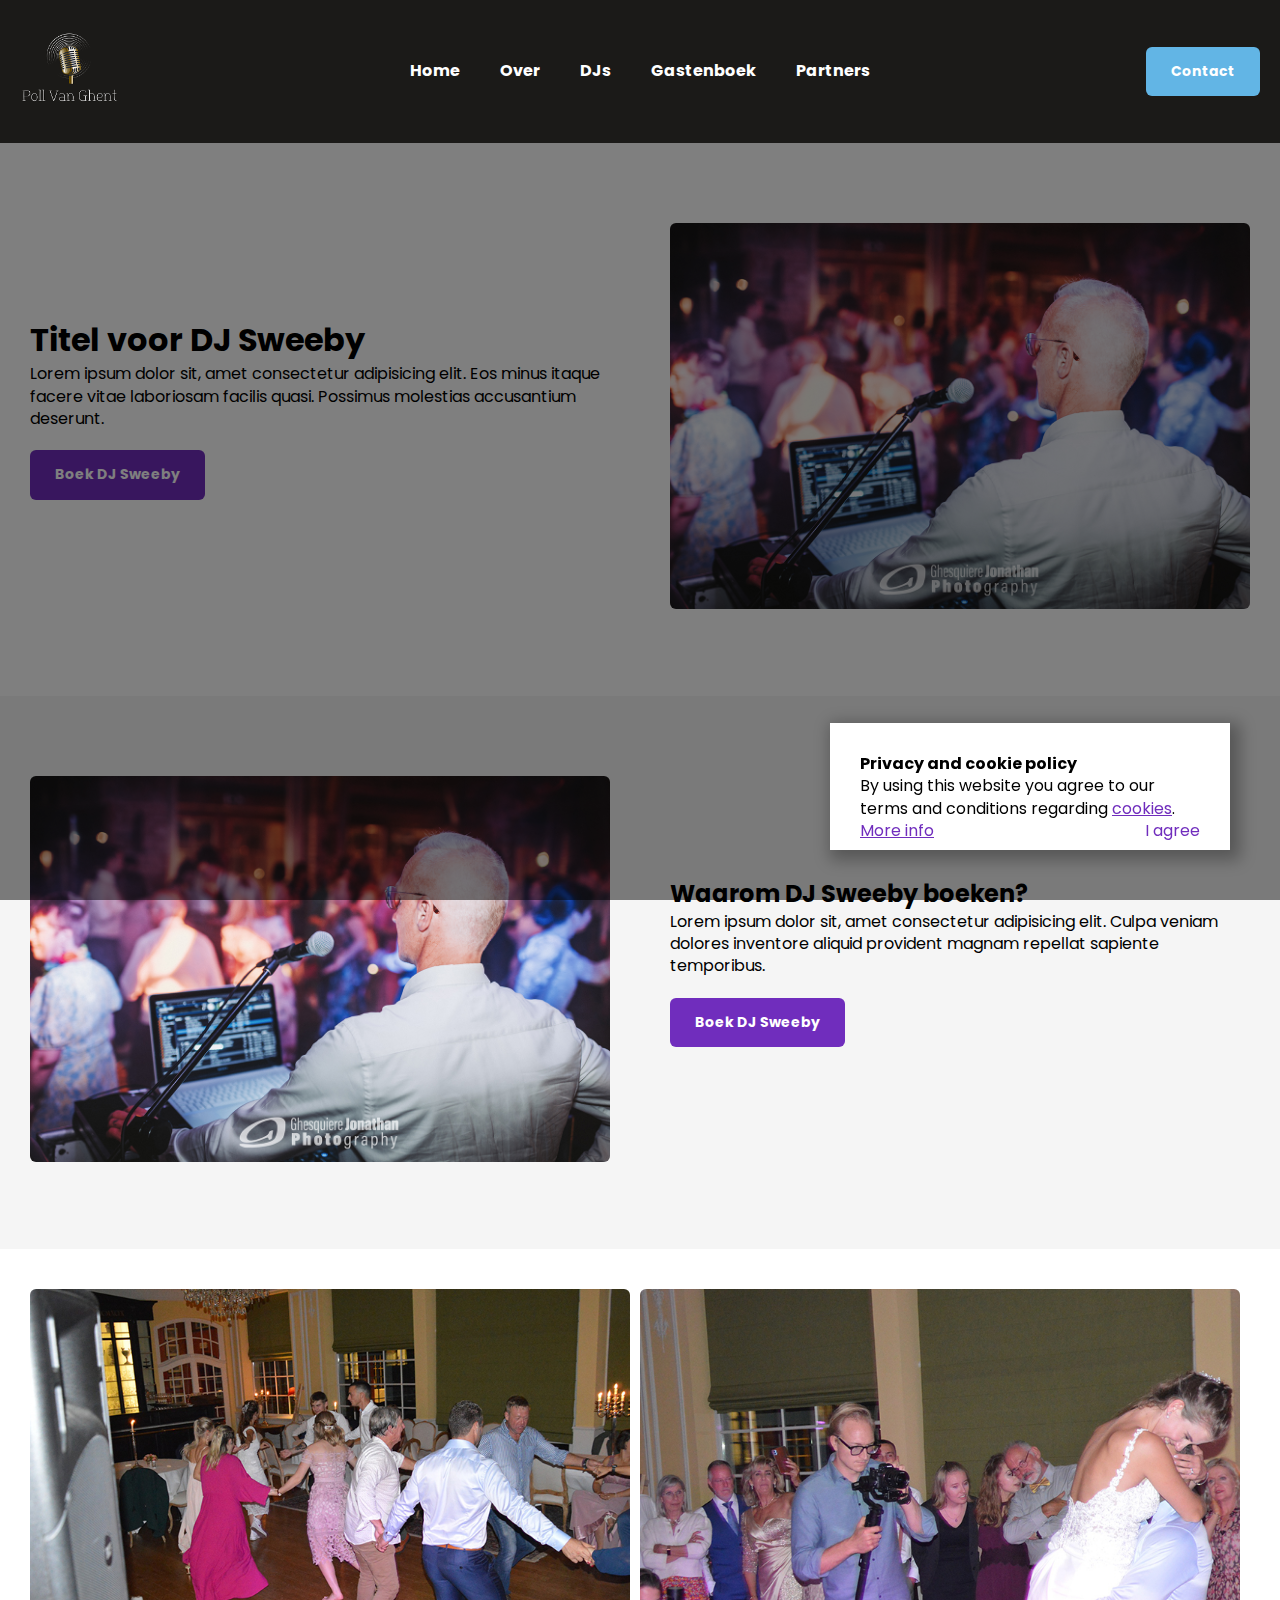
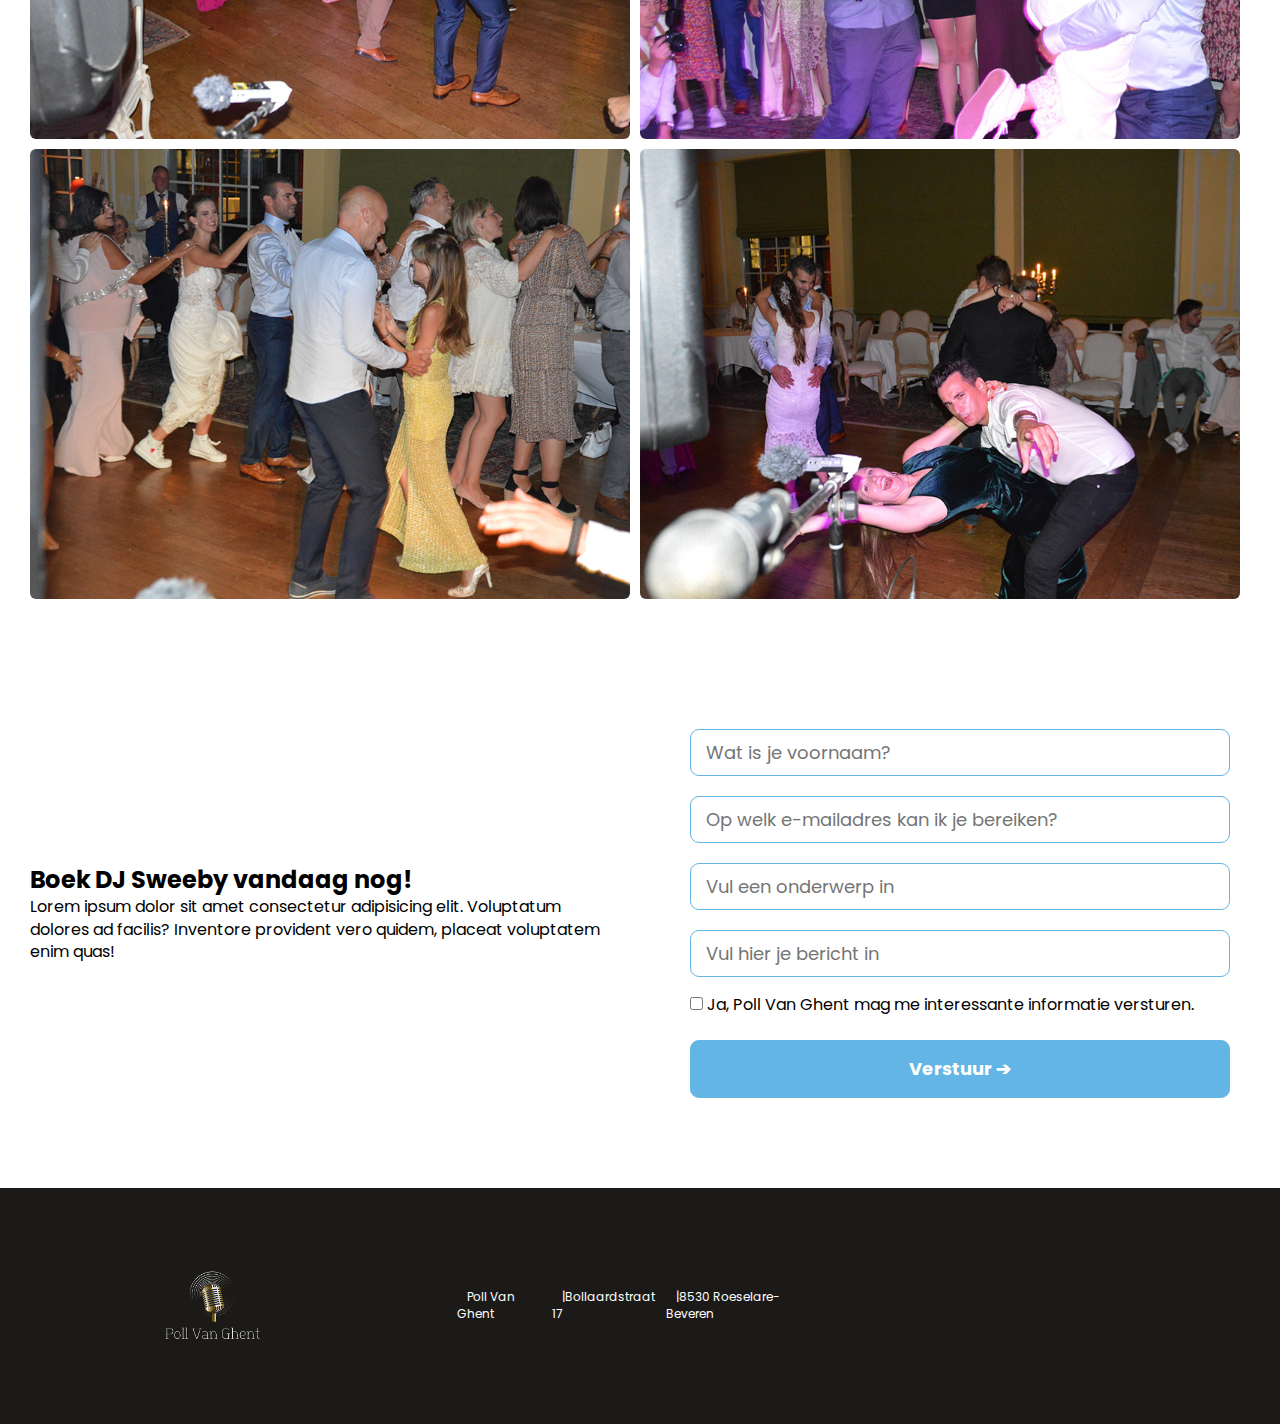
==== dj/index.html @ 836e91c6 "example dj page" ====
<!DOCTYPE html>
<html lang="en">
<head>
    <meta charset="UTF-8">
    <meta http-equiv="X-UA-Compatible" content="IE=edge">
    <meta name="viewport" content="width=device-width, initial-scale=1.0">

    <title>
        Onze DJs | Poll Van Ghent
    </title>

    <meta name="description" content="De perfecte DJ voor jouw evenement. Omdat wij vinden dat u recht hebt op het allerbeste op een van uw mooiste gelegenheden uit uw leven.">

    <link rel="stylesheet" href="../css/style.css">
    <link rel="stylesheet" href="../css/dj.css">
    <link rel="stylesheet" href="../css/cookie-banner.css">
    
    <link rel="stylesheet" href="../css/contact.css">

    <link rel="stylesheet" href="./css/style.css">


    <link rel="stylesheet" href="https://cdnjs.cloudflare.com/ajax/libs/font-awesome/6.1.1/css/all.min.css" integrity="sha512-KfkfwYDsLkIlwQp6LFnl8zNdLGxu9YAA1QvwINks4PhcElQSvqcyVLLD9aMhXd13uQjoXtEKNosOWaZqXgel0g==" crossorigin="anonymous" referrerpolicy="no-referrer" />

    <link rel="apple-touch-icon" sizes="180x180" href="./favicon/apple-touch-icon.png">
    <link rel="icon" type="image/png" sizes="32x32" href="./favicon/favicon-32x32.png">
    <link rel="icon" type="image/png" sizes="16x16" href="./favicon/favicon-16x16.png">
    <link rel="manifest" href="./favicon/site.webmanifest">
    <link rel="mask-icon" href="./favicon/safari-pinned-tab.svg" color="#5bbad5">
    <meta name="msapplication-TileColor" content="#da532c">
    <meta name="theme-color" content="#ffffff">
</head>
<body>

<header>
    <div class="topnav" id="myTopnav">
        <div class="topnav-content">
            <div class="header-col">
                <a href="index.html">
                    <img class="header-logo" src="../img/logo.jpg" alt="Logo">
                </a>
            </div>
            <div class="header-col">
                <a href="index.html">Home</a>
                <a href="over.html">Over</a>
                <a href="dj.html">DJs</a>
                <a href="gastenboek.html">Gastenboek</a>
                <a href="partners.html">Partners</a>
            </div>
            <div class="header-col">
                <a class="primary-btn" href="contact.html">Contact</a>
            </div>
        </div>
        <div class="topnav-content-sm">
            <div class="header-col">
                <a href="index.html">
                    <img class="header-logo" src="../img/logo.jpg" alt="Logo">
                </a>
            </div>
            <div class="header-col">
                <a href="javascript:void(0);" class="icon" id="menu-toggle">
                    <i class="fa fa-bars"></i>
                </a>
            </div>
        </div>
        <div class="small-menu-wrapper">
            <div class="small-menu-content">
                <a href="index.html">Home</a>
                <a href="over.html">Over</a>
                <a href="dj.html">DJs</a>
                <a href="gastenboek.html">Gastenboek</a>
                <a href="contact.html">Contact</a>
                <a href="partners.html">Partners</a>
            </div>
        </div>
    </div>
</header>

<div class="section">
    <div class="row">
        <div class="col">
            <h1>
                Titel voor DJ Sweeby
            </h1>
            <p>
                Lorem ipsum dolor sit, amet consectetur adipisicing elit. Eos minus itaque facere vitae laboriosam facilis quasi. Possimus molestias accusantium deserunt.
            </p>
            <a href="" class="primary-btn">
                Boek DJ Sweeby
            </a>
        </div>
        <div class="col">
            <img src="./img/sweeby.jpg" alt="">
        </div>
    </div>
</div>

<div class="section grey">
    <div class="row">
        <div class="col">
            <img src="./img/sweeby.jpg" alt="">
        </div>
        <div class="col">
            <h2>
                Waarom DJ Sweeby boeken?
            </h2>
            <p>
                Lorem ipsum dolor sit, amet consectetur adipisicing elit. Culpa veniam dolores inventore aliquid provident magnam repellat sapiente temporibus.
            </p>
            <a href="" class="primary-btn">
                Boek DJ Sweeby
            </a>
        </div>
    </div>
</div>

<div class="section" id="gallery">
    <div class="row gallery-wrapper">
        <img src="./img/image1.jpg" alt="">
        <img src="./img/image2.jpg" alt="">
        <img src="./img/image3.jpg" alt="">
        <img src="./img/image4.jpg" alt="">
    </div>
</div>

<div class="section" id="form">
    <div class="row">
        <div class="col">
            <h2>
                Boek DJ Sweeby vandaag nog!
            </h2>
            <p>
                Lorem ipsum dolor sit amet consectetur adipisicing elit. Voluptatum dolores ad facilis? Inventore provident vero quidem, placeat voluptatem enim quas!
            </p>
        </div>
        <div class="col">
            <div class="contact-form-wrapper">
                <form action="https://blitz-media.us21.list-manage.com/subscribe/post?u=3d0fdad4305aba0c82acfab4e&amp;id=31f2072ca9&amp;f_id=00b2c2e1f0" method="post" id="mc-embedded-subscribe-form" name="mc-embedded-subscribe-form" class="validate contact-form" target="_blank" novalidate>
                    <input type="text" value="" name="FNAME" class="" id="mce-FNAME" placeholder="Wat is je voornaam?"><br>
                    <input type="email" value="" name="EMAIL" class="required email" id="mce-EMAIL" placeholder="Op welk e-mailadres kan ik je bereiken?"><br>
                    <input type="text" value="" name="SUBJECT" class="" id="mce-SUBJECT" placeholder="Vul een onderwerp in"><br>
                    <input type="text" value="" name="MESSAGE" class="" id="mce-MESSAGE" placeholder="Vul hier je bericht in"><br>
                    <input type="checkbox" id="gdpr" required>
                    <label for="gdpr"> Ja, Poll Van Ghent mag me interessante informatie versturen.</label><br>
                    <input type="submit" value="Verstuur ➔" name="subscribe" id="mc-embedded-subscribe" class="primary-btn">
                </form>
            </div>
        </div>
    </div>
</div>




<footer>
    <div class="section" id="footer">
        <div class="row">
            <div class="col">
                <img src="../img/logo.jpg" alt="Logo">
            </div>
            <div class="col">
                <ul>
                    <li>Poll Van Ghent</li>
                    <li>Bollaardstraat 17</li>
                    <li>8530 Roeselare-Beveren</li>
                </ul>
            </div>
            <div class="col socials">
                <a href="https://www.facebook.com/DjPollVanGhent" target="_blank"><i class="fa fa-facebook"></i></a>
                <a href="https://www.linkedin.com/in/poll-vanghent-5b426770/" target="_blank"><i class="fa fa-linkedin"></i></a>
                <a href="https://www.instagram.com/poll_van_ghent/" target="_blank"><i class="fa fa-instagram"></i></a>
            </div>
        </div>
    </div>
</footer>

<!-- COOKIE BANNER -->
<div class="cookie-banner-wrapper">
    <div class="cookie-banner-content">
        <h4>
            Privacy and cookie policy
        </h4>
        <p>
            By using this website you agree to our terms and conditions regarding <a href="cookies.html">cookies</a>.
        </p>
        <a id="more-info" href="cookies.html">
            More info
        </a>
        <a id="accept-cookies">
            I agree
        </a>
    </div>
</div>

<!-- COOKIE OVERLAY -->
<div id="overlay"></div>

    <script src="https://code.jquery.com/jquery-3.6.1.min.js" integrity="sha256-o88AwQnZB+VDvE9tvIXrMQaPlFFSUTR+nldQm1LuPXQ=" crossorigin="anonymous"></script>
    <script src="../js/script.js"></script>
    <script src="../js/dj.js"></script>
</body>
</html>
---- css/style.css ----
@import url('https://fonts.googleapis.com/css2?family=Poppins:wght@400;600;800&display=swap');

:root {
    --primary: #702dbd;
    --secondary: #62b5e5;
    --header-bg: #1b1a18;
    --purple: #702dbd;
    --blue: #62b5e5;
    --dark-grey: #98999b;
    --light-grey: #f5f5f5;
    --white: #fff;
    --black: #000;
    --box-shadow: 20px 0 60px rgb(14 27 56 / 15%);
    --box-shadow-dark: 0px 6px 15px 5px rgb(14 27 56 / 30%);
    --transition: all .25s ease-in-out;
}

* {
    font-family: Poppins;
    margin: 0;
    padding: 0;
    box-sizing: border-box;
    line-height: 1.4;
}

h1,
h2,
h3 {
    font-weight: 700;
}

ul {
    margin: 20px 0 20px 20px;
}

img {
    width: 100%;
    height: auto;
    margin: 20px auto;
    border-radius: 6px;
}

.section {
    display: flex;
    padding: 40px 0;
}

.section.grey {
    background-color: var(--light-grey);
}

.section .row {
    max-width: 1400px;
    margin: 0 auto;
    display: flex;
    flex-direction: row;
    flex-basis: 100%;
    align-items: center;
    padding: 20px 0;
}

.section .row .col {
    flex: 1 0 400px;
    padding: 0 30px;
}

.section .row.row-reverse {
    flex-direction: row-reverse;
}

.section .row.flex-col {
    flex-direction: column;
    padding: 0 30px;
}

.primary-btn {
    display: flex;
    max-width: fit-content;
    margin: 20px 0;
    padding: 15px 25px;
    border: none;
    border-radius: 6px;
    background-color: var(--purple);
    color: var(--white);
    font-size: 14px;
    font-weight: 700;
    text-transform: capitalize;
    text-align: center;
    text-decoration: none;
    vertical-align: middle;
    white-space: normal;
    cursor: pointer;
    transition: var(--transition);
    -webkit-appearance: none;
    -moz-appearance: none;
    appearance: none;
}

.primary-btn:hover {
    border: none;
    transform: scale(1.05);
    transition: var(--transition);
}


/* HEADER */
.topnav {
    width: 100%;
    position: sticky;
    background-color: var(--header-bg);
    z-index: 9;
}

.topnav .header-col a:hover {
    cursor: pointer;
}

.topnav-content {
    display: flex;
    justify-content: center;
    align-items: center;
    padding: 10px 0;
    max-width: 1600px;
    margin: 0 auto;
}

.topnav-content-sm,
.small-menu-wrapper {
    display: none;
}

.topnav-content a {
    margin: 0 20px;
    font-weight: 700;
    color: var(--white);
    text-decoration: none;
    transition: var(--transition);
}

.topnav-content a:hover {
    text-decoration: none;
    color: var(--dark-grey);
    text-decoration: none;
    transition: var(--transition);
}

.topnav-content .primary-btn {
    color: var(--white);
    background-color: var(--secondary);
}

.topnav-content .primary-btn:hover {
    text-decoration: none;
    color: var(--white);
    background-color: var(--secondary);
}

.topnav .header-col {
    text-align: center;
    display: flex;
    align-items: center;
}

.topnav .header-col:nth-child(1) {
    width: 25%;
    justify-content: flex-start;
    margin-left: 0;
}

.topnav .header-col:nth-child(2) {
    width: 50%;
    justify-content: center;
}

.topnav .header-col:nth-child(3) {
    width: 25%;
    justify-content: flex-end;
}

.topnav-content a.icon {
    display: none;
}

.topnav .header-logo,
#footer img {
    width: 100%;
    max-width: 100px;
    height: auto;
}

.small-menu-content {
    display: flex;
    flex-direction: column;
    padding: 0 30px;
}

.small-menu-content a {
    color: var(--white);
    text-decoration: none;
    font-weight: 700;
    transition: var(--transition);
}



/* GALLERY */
#gallery .gallery-wrapper {
    gap: 10px;
    flex-flow: row wrap;
    padding: 0 30px;
}

#gallery .gallery-wrapper img {
    width: calc((100% - 20px) / 3);
    margin: 0;
}


/* FOOTER */
#footer {
    width: 100%;
    background-color: var(--header-bg);
    z-index: 5;
    position: relative;
    overflow: hidden;
    margin: 0;
}

#footer .col {
    display: flex;
    align-items: center;
    margin: 0;
    height: 100%;
}

#footer .col:nth-child(1) {
    width: 10%;
    margin-left: 0;
}

#footer .col:nth-child(2) {
    width: 70%;
}

#footer .col:nth-child(3) {
    width: 20%;
}

#footer ul,
#footer a {
    font-size: 12px;
    font-weight: 400;
    color: var(--white);
}

#footer a {
    text-decoration: underline;
}

#footer ul {
    display: flex;
    flex-direction: row;
    margin-bottom: 0;
    list-style: none;
    margin: 0;
}

#footer ul li:before {
    content: '|';
    color: var(--white);
    margin-left: 10px;
    font-weight: 400;
}

#footer ul li:nth-child(1)::before {
    content: '';
}

#footer .row {
    align-items: center;
}

#footer .col.socials {
    flex-direction: row;
}

#footer .col.socials a {
    margin: 0 10px;
    font-size: 18px;
    transition: var(--transition);
}

#footer .col.socials a :hover {
    transition: var(--transition);
    transform: scale(1.10);
}

#footer .col.socials i {
    font-family: FontAwesome;
}

#error {
    height: 80vh;
}

#error .row {
    justify-content: center;
}

@media (max-width: 768px) {
    .section .row,
    .section .row.row-reverse {
        flex-direction: column;
    }

    .section .row h1 {
        font-size: 32px;
    }

    .section .row .col {
        flex: 1;
    }

    .topnav .header-col:nth-child(1) {
        width: 30%;
        justify-content: flex-start;
        margin-left: 20px;
    }
    
    .topnav .header-col:nth-child(2) {
        width: 70%;
        text-align: right;
        justify-content: flex-end;
        margin-right: 20px;
    }

    .topnav-content-sm .header-col .icon {
        font-size: 32px;
        color: var(--white);
    }

    .topnav-content {
        display: none;
    }

    .topnav-content-sm .header-logo {
        width: 200px;
        margin: 0 auto!important;
        padding: 20px 0;
    }

    .topnav-content-sm {
        display: flex;
    }

    #footer .row .col {
        margin: 0;
        width: 100%!important;
    }

    #footer .row ul {
        flex-direction: column;
        margin: 20px 0!important;
        padding-inline-start: 0!important;
        align-self: start;
    }

    #footer .row ul li::before {
        content: ''!important;
        margin-left: 0;
    }
}
---- css/dj.css ----
/* SERVICES */
#dj {
    margin-top: 0;
    gap: 30px;
    display: flex;
    flex-flow: row wrap;
    width: 100%;
}

#dj .wrapper {
    width: 100%;
    display: flex;
    flex-flow: row wrap;
    justify-content: center;
    gap: 20px;
}

#dj .item-wrapper {
    flex: 1 0 300px;

    display: flex;
    flex-direction: column;
    align-items: center;
    position: relative;
    box-shadow: var(--box-shadow-dark);
    transition: var(--transition);
    width: calc((100% - 30px) / 5);
    border-radius: 12px;
}

#dj .item-wrapper img {
    width: 100%;
    margin: 0;
}

#dj .item-wrapper .item-content {
    text-align: center;
    position: absolute;
    bottom: 10px;
    left: 0;
    width: 100%;
}

#dj .item-wrapper .item-content h3 {
    color: var(--white);
    font-size: 18px;
}

#dj .item-wrapper .item-content p {
    color: var(--white);
    display: none;
    margin: 0 auto;
    padding: 10px;
}

#dj .item-wrapper .item-content a {
    display: none;
    margin: 0 auto;
    margin-top: 20px;
}

#dj .item-wrapper .item-content .primary-btn {
    padding: 10px 15px;
}

#dj .item-wrapper:hover a,
#dj .item-wrapper:hover p {
    display: block;
    transition: var(--transition);
}

#dj .item-wrapper:hover .item-content {
    bottom: 20px;
    animation: showContent 2s ease 0s 1 normal forwards;
}

#dj .item-wrapper .overlay {
    display: flex;
    width: 100%;
    height: 100%;
    top: 0;
    left: 0;
    right: 0;
    bottom: 0;
    background-color: rgba(0,0,0,0.7);
    z-index: 2;
    transition: var(--transition);
    border-radius: 12px;
}

#dj .item-wrapper:hover img {
    opacity: 0.3;
}


@keyframes showContent {
	0% {
		animation-timing-function: ease-in;
		opacity: 1;
		transform: translateY(45px);
	}

	24% {
		opacity: 1;
	}

	40% {
		animation-timing-function: ease-in;
		transform: translateY(24px);
	}

	65% {
		animation-timing-function: ease-in;
		transform: translateY(12px);
	}

	82% {
		animation-timing-function: ease-in;
		transform: translateY(6px);
	}

	93% {
		animation-timing-function: ease-in;
		transform: translateY(4px);
	}

	25%,
	55%,
	75%,
	87% {
		animation-timing-function: ease-out;
		transform: translateY(0px);
	}

	100% {
		animation-timing-function: ease-out;
		opacity: 1;
		transform: translateY(0px);
	}
}

@media (max-width: 650px) {
    #dj .wrapper {
        padding: 0 20px;
    }
    
    #dj .item-wrapper {
        flex: 1 0 40%;
    }
}
---- css/cookie-banner.css ----
.cookie-banner-wrapper {
    position: absolute;
    display: flex;
    flex-direction: column;
    align-items: center;
    justify-content: center;
    padding: 30px;
    right: 50px;
    bottom: 50px;
    height: auto;
    width: 400px;
    background-color: var(--white);
    box-shadow: 5px 5px 15px 5px rgba(0,0,0,0.29);
    z-index: 99;
}

.cookie-banner-content {
    position: relative;
}

.cookie-banner-wrapper a {
    color: var(--primary);
}

.cookie-banner-wrapper a:hover {
    cursor: pointer;
    text-decoration: underline;
}

.cookie-banner-wrapper #more-info {
    left: 0;
    position: absolute;
}

.cookie-banner-wrapper #accept-cookies {
    right: 0;
    position: absolute;
}

#overlay {
    position: fixed;
    display: block;
    width: 100%;
    height: 100%;
    top: 0;
    left: 0;
    right: 0;
    bottom: 0;
    background-color: rgba(0,0,0,0.5);
    z-index: 2;
}

.hide-cookie-banner {
    display: none!important;
}

@media all and (max-width: 540px) {
    .cookie-banner-wrapper {
        width: 100%;
        left: 0;
        right: 0;
        bottom: 100px;
    }
}
---- css/contact.css ----
#contact {
    height: 75vh;
}

.contact-form-wrapper {
    display: flex;
    flex-direction: column;
    border-radius: 12px;
    padding: 20px;
    margin: 0 auto;
}

.contact-form-wrapper input {
    width: 100%;
    margin: 10px 0;
    padding: 10px 15px;
    border-radius: 9px;
    border: 1px solid var(--secondary);
    font-size: 18px;
}

.contact-form-wrapper input:focus-visible {
    border: 3px solid var(--secondary);
    outline: none;
}

.contact-form-wrapper #gdpr {
    width: fit-content;
}

.contact-form-wrapper .primary-btn {
    justify-content: center;
    margin-top: 20px;
    padding: 15px 0;
    width: 100%;
    max-width: none;
    background-color: var(--secondary);
}

@media (max-width: 650px) {
    .contact-form-wrapper {
        padding: 0;
    }
}

@media (max-width: 768px) {
    #contact {
        height: fit-content;
    }
}
---- dj/css/style.css ----
#gallery .gallery-wrapper img {
    width: calc((100% - 20px) / 2);
}
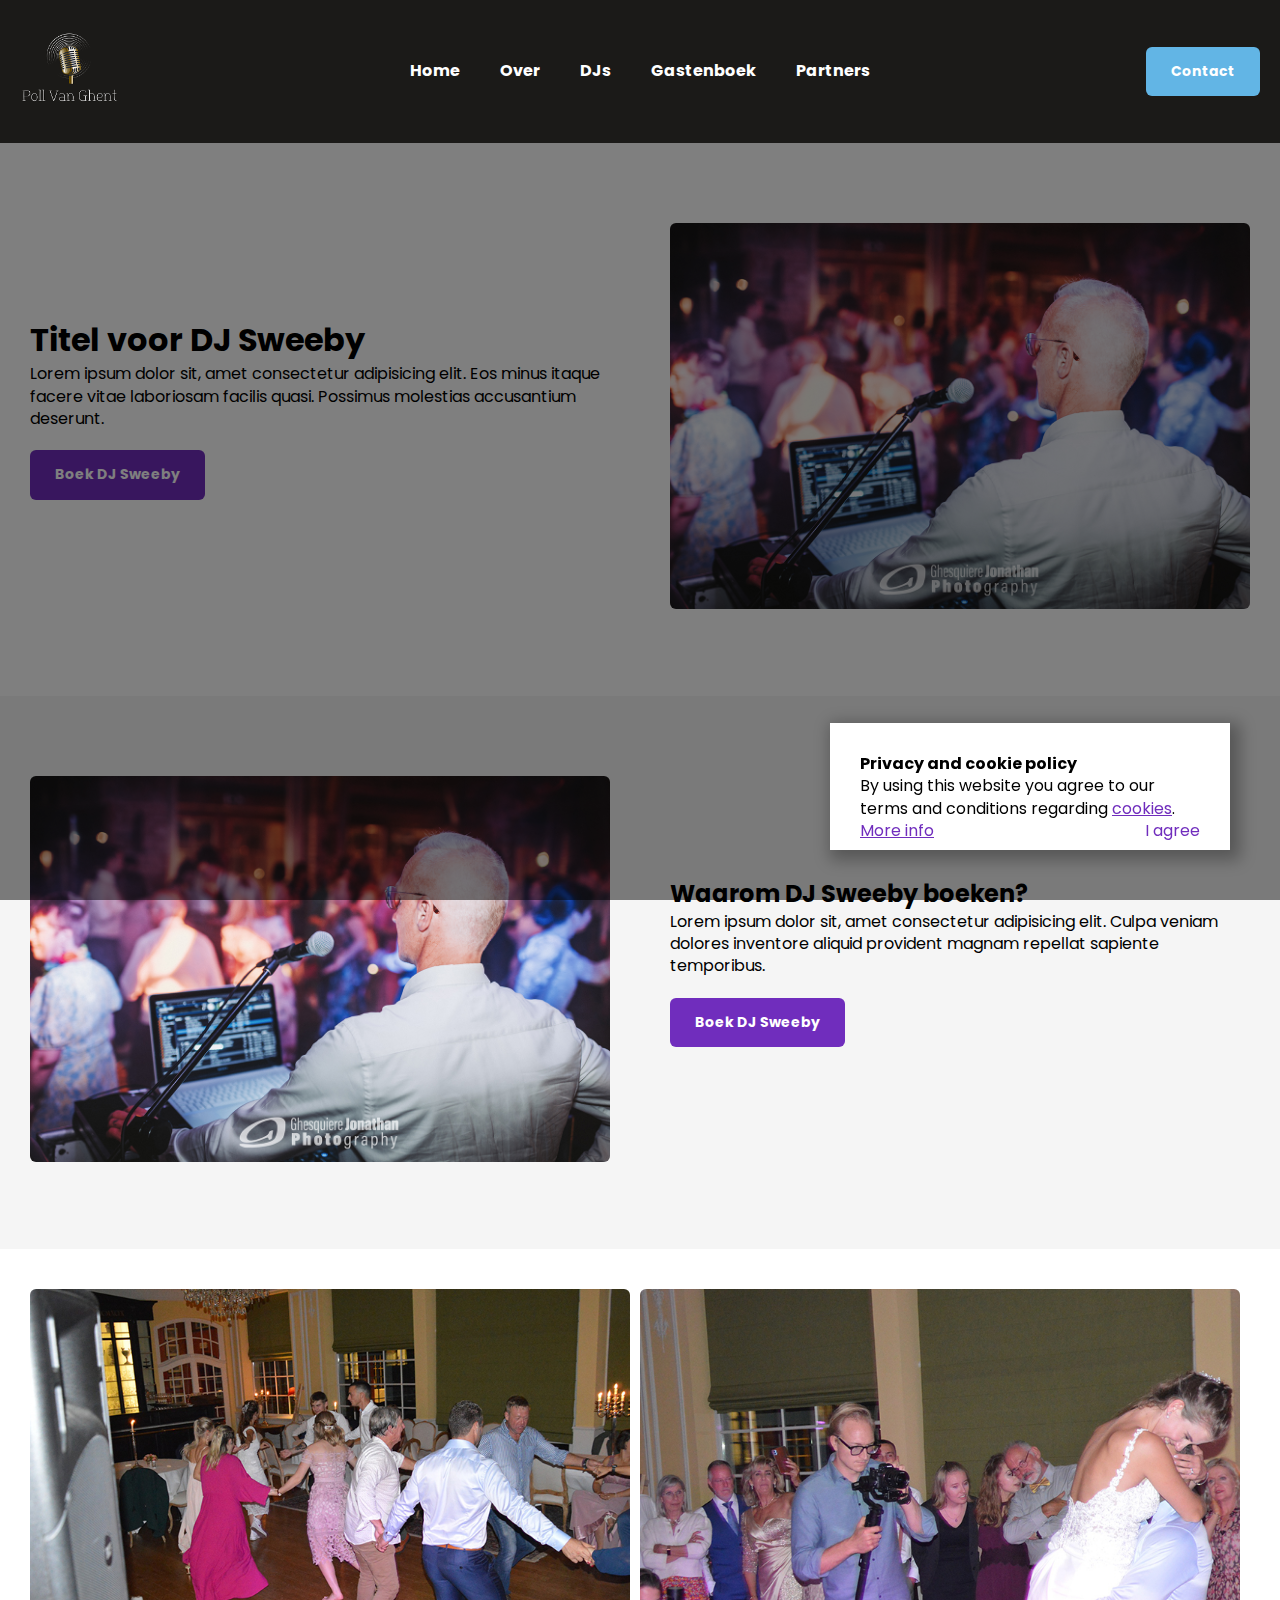
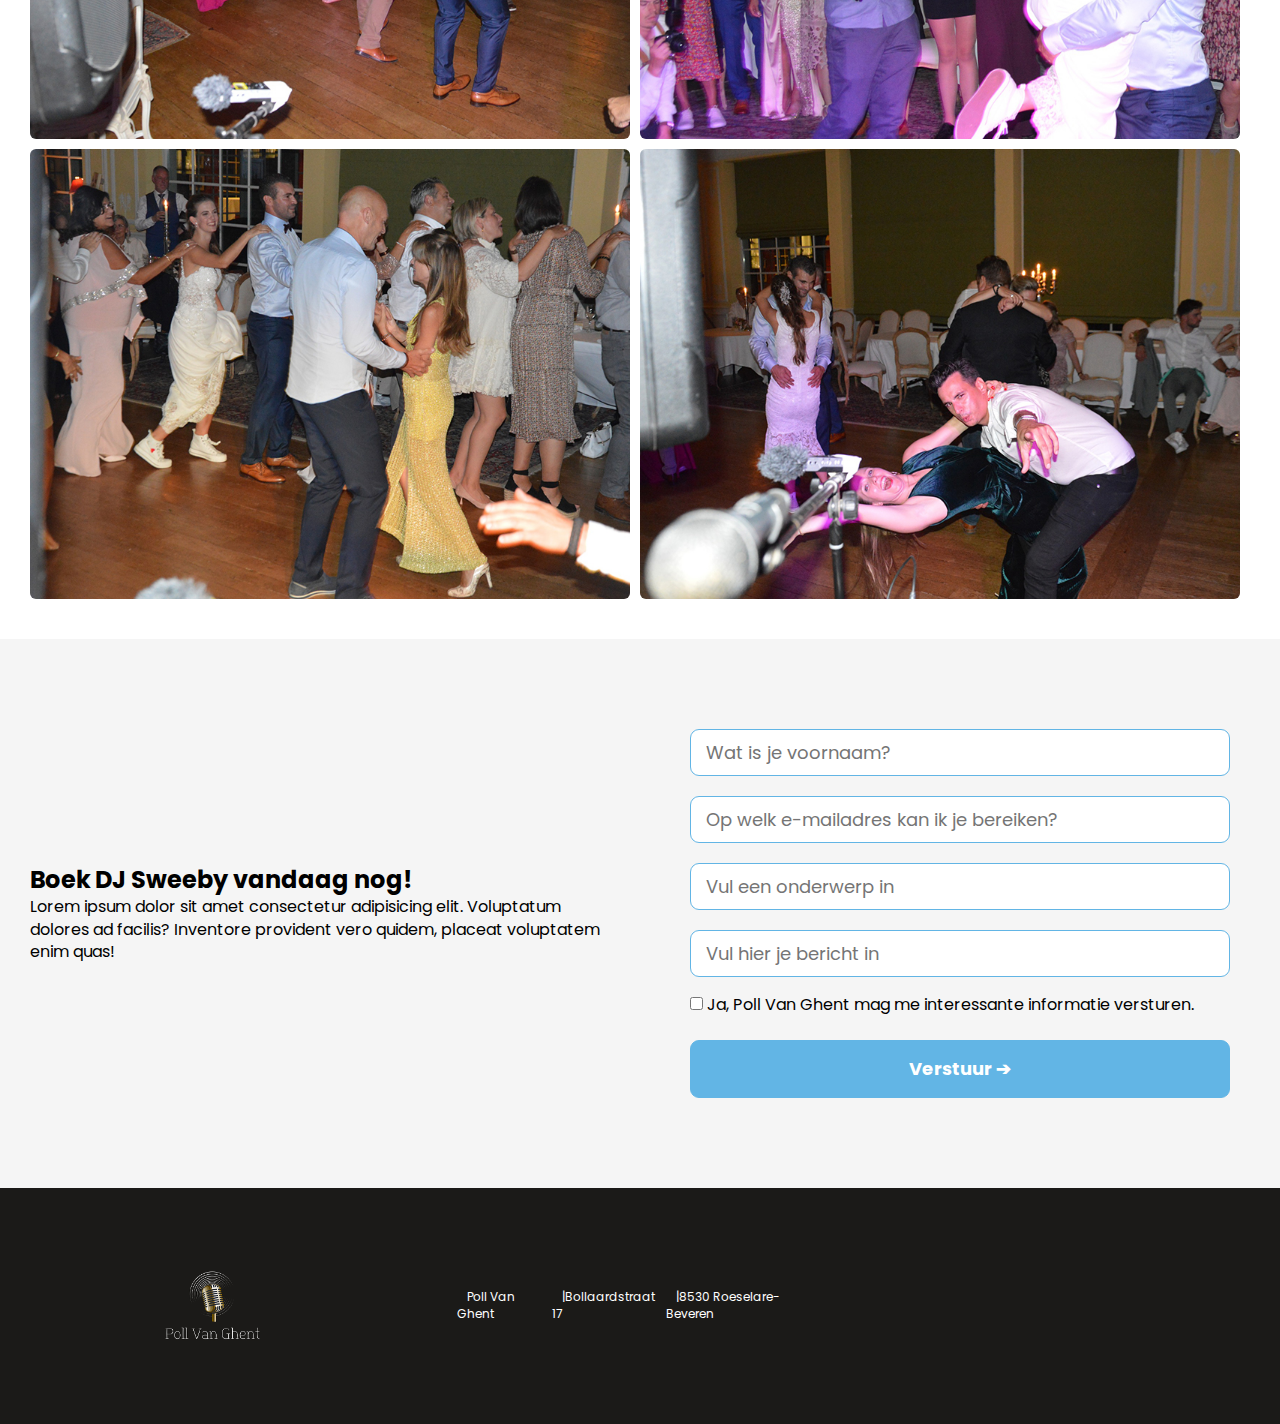
==== commit bcaffaab: "added grey section to cta section" ====
--- a/dj/index.html
+++ b/dj/index.html
@@ -123,7 +123,7 @@
     </div>
 </div>
 
-<div class="section" id="form">
+<div class="section grey" id="form">
     <div class="row">
         <div class="col">
             <h2>
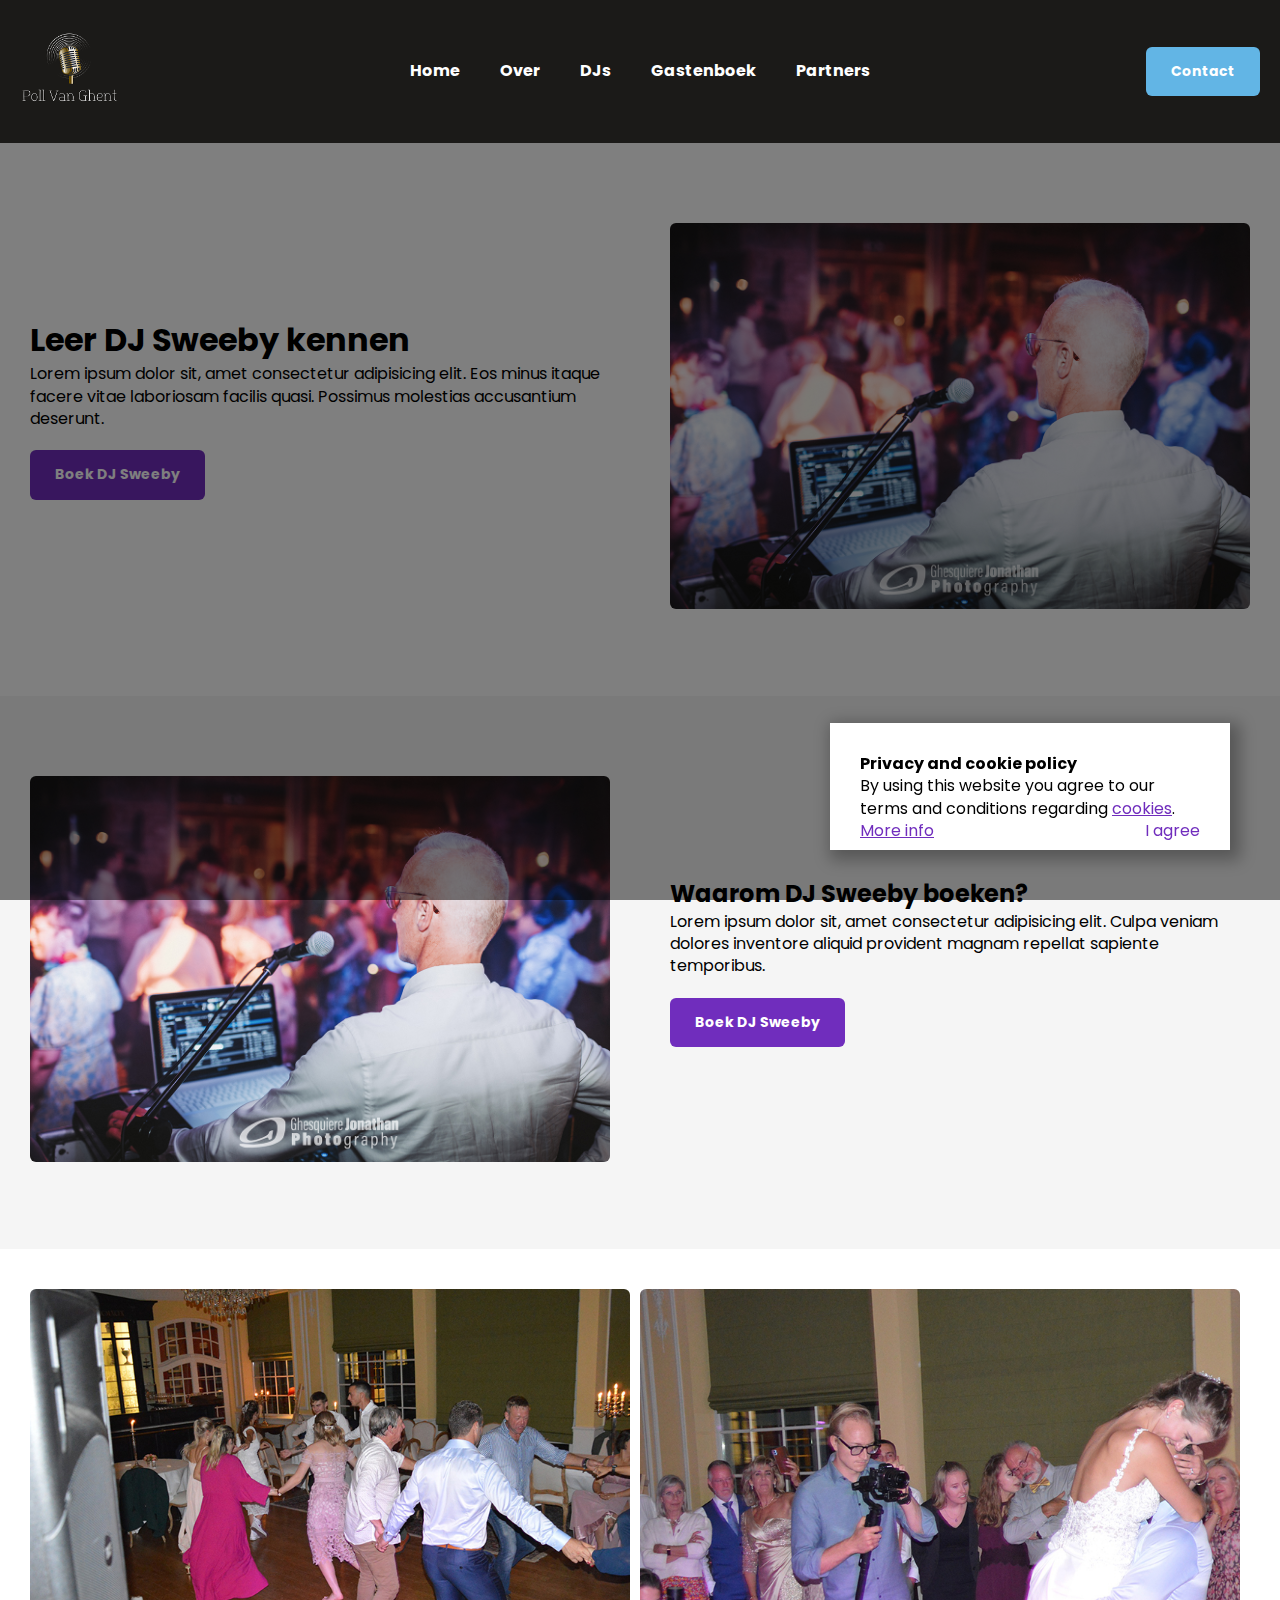
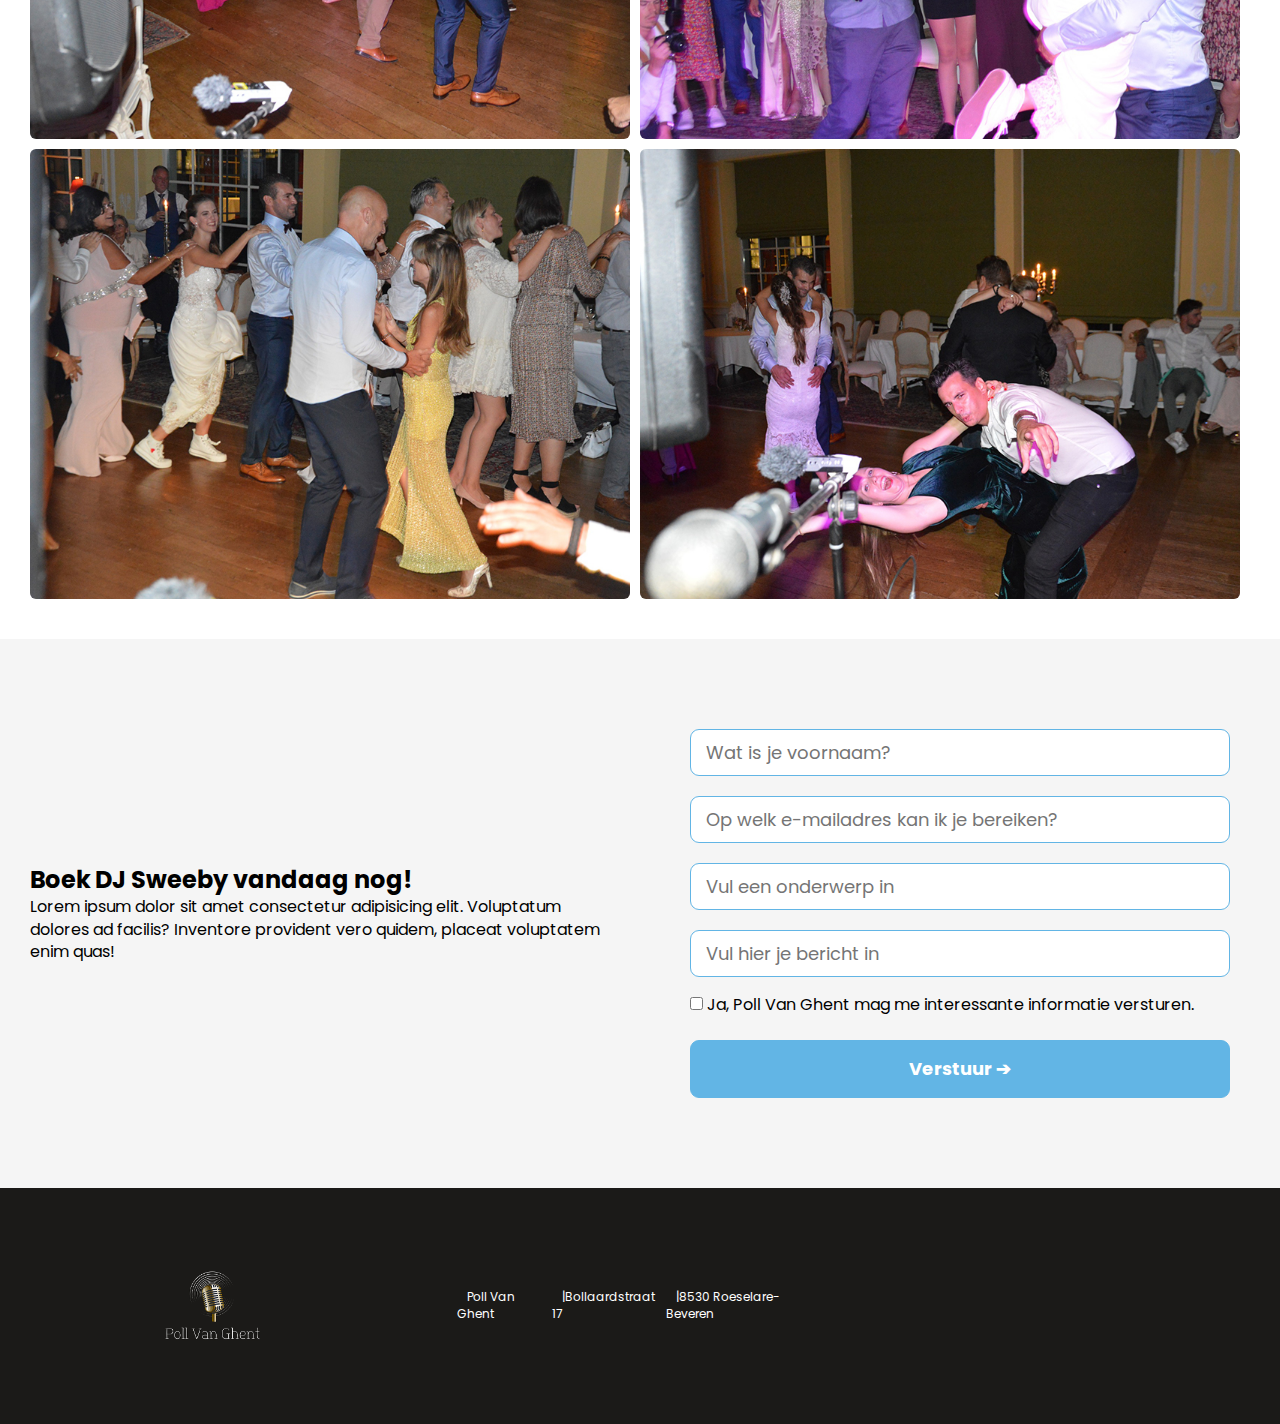
==== commit 98d47d14: "smooth scroll" ====
--- a/dj/index.html
+++ b/dj/index.html
@@ -80,12 +80,12 @@
     <div class="row">
         <div class="col">
             <h1>
-                Titel voor DJ Sweeby
+                Leer DJ Sweeby kennen
             </h1>
             <p>
                 Lorem ipsum dolor sit, amet consectetur adipisicing elit. Eos minus itaque facere vitae laboriosam facilis quasi. Possimus molestias accusantium deserunt.
             </p>
-            <a href="" class="primary-btn">
+            <a href="#form" class="primary-btn">
                 Boek DJ Sweeby
             </a>
         </div>
@@ -107,7 +107,7 @@
             <p>
                 Lorem ipsum dolor sit, amet consectetur adipisicing elit. Culpa veniam dolores inventore aliquid provident magnam repellat sapiente temporibus.
             </p>
-            <a href="" class="primary-btn">
+            <a href="#form" class="primary-btn">
                 Boek DJ Sweeby
             </a>
         </div>
--- a/css/style.css
+++ b/css/style.css
@@ -15,6 +15,10 @@
     --transition: all .25s ease-in-out;
 }
 
+html {
+    scroll-behavior: smooth;
+}
+
 * {
     font-family: Poppins;
     margin: 0;
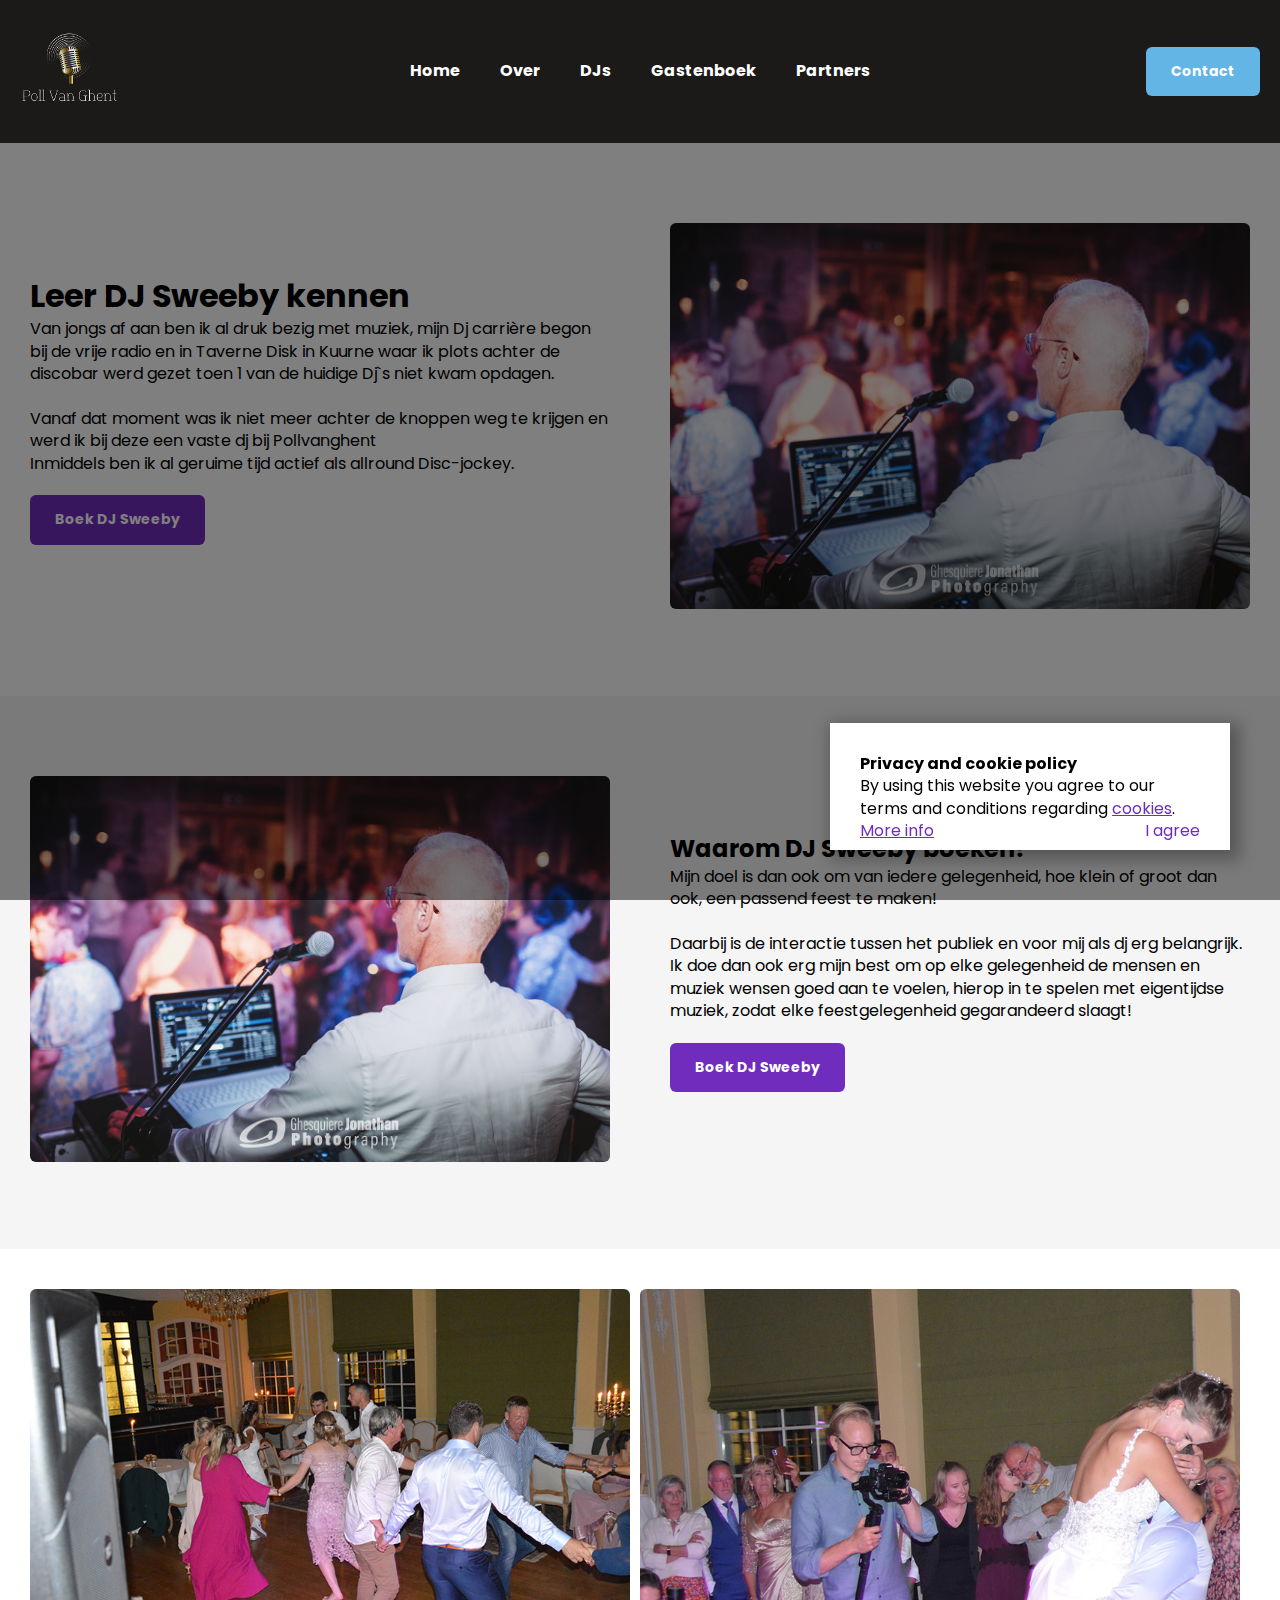
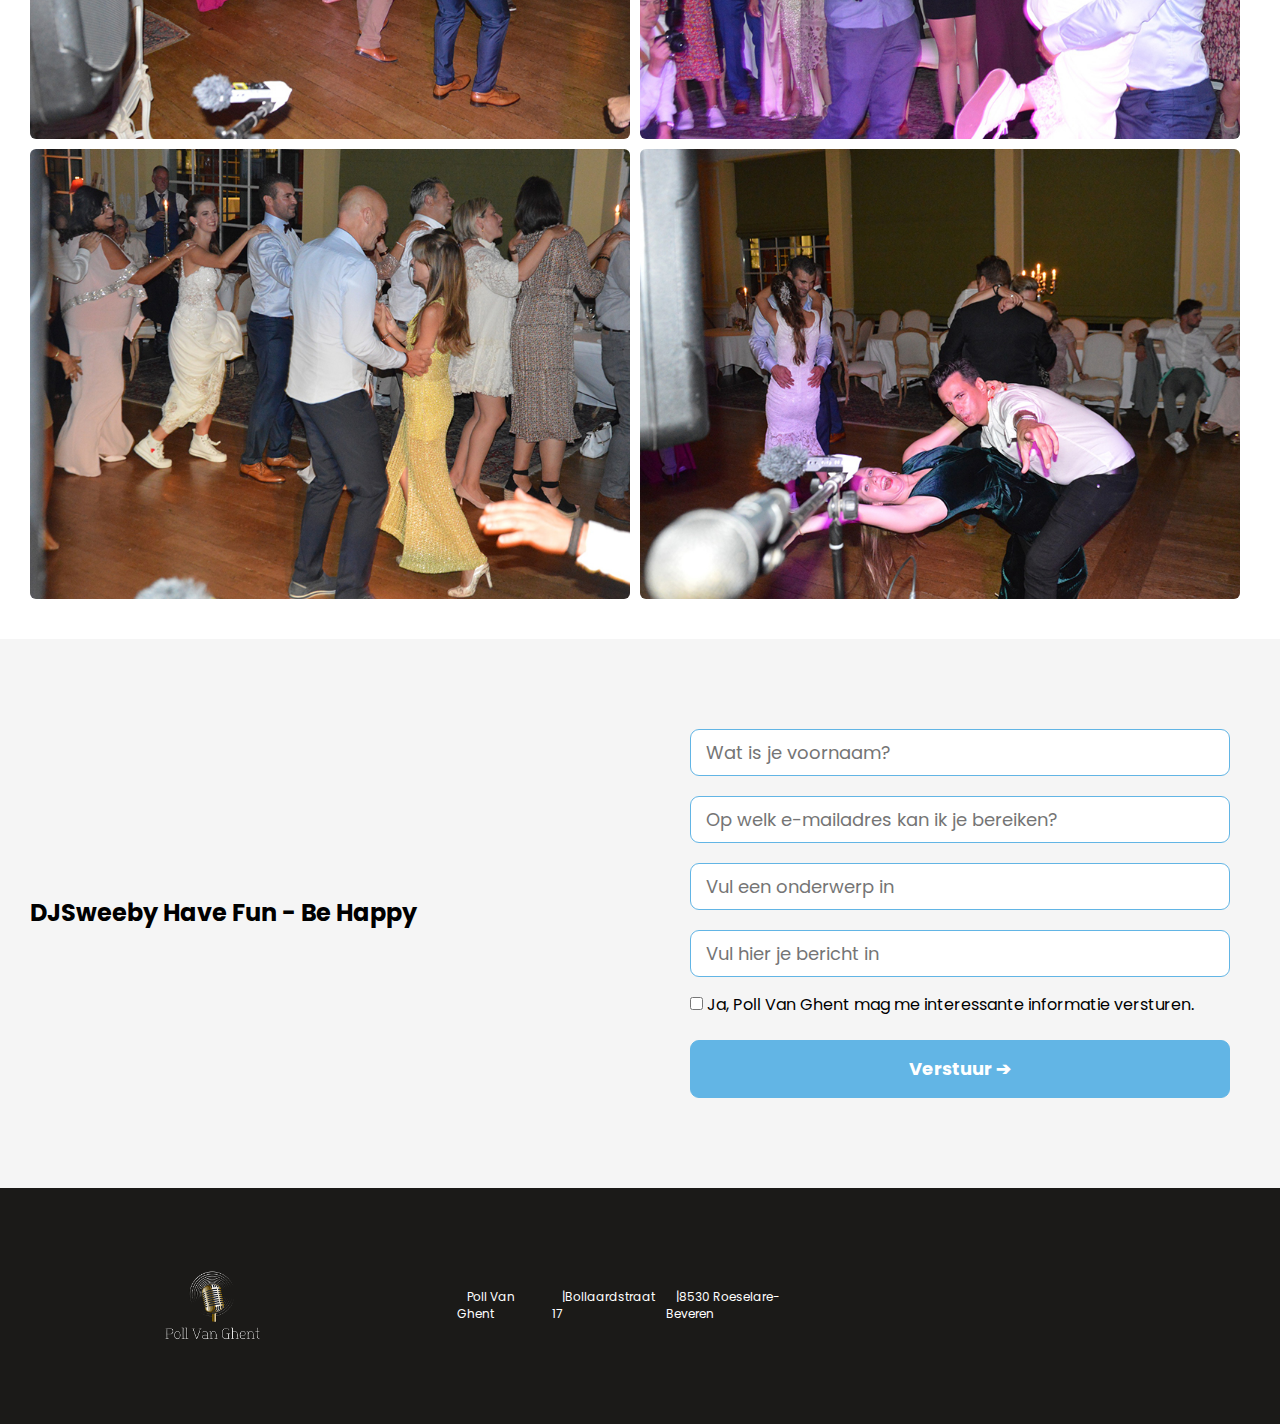
==== commit a18a44b6: "dj sweeby build page" ====
--- a/dj/index.html
+++ b/dj/index.html
@@ -83,7 +83,11 @@
                 Leer DJ Sweeby kennen
             </h1>
             <p>
-                Lorem ipsum dolor sit, amet consectetur adipisicing elit. Eos minus itaque facere vitae laboriosam facilis quasi. Possimus molestias accusantium deserunt.
+                Van jongs af aan ben ik al druk bezig met muziek, mijn Dj carrière begon bij de vrije radio en in Taverne Disk in Kuurne waar ik plots achter de discobar werd gezet toen 1 van de huidige Dj`s niet kwam opdagen.
+                <br><br>
+                Vanaf dat moment was ik niet meer achter de knoppen weg te krijgen en werd ik bij deze een vaste dj bij Pollvanghent
+                <br>
+                Inmiddels ben ik al geruime tijd actief als allround Disc-jockey.
             </p>
             <a href="#form" class="primary-btn">
                 Boek DJ Sweeby
@@ -105,7 +109,11 @@
                 Waarom DJ Sweeby boeken?
             </h2>
             <p>
-                Lorem ipsum dolor sit, amet consectetur adipisicing elit. Culpa veniam dolores inventore aliquid provident magnam repellat sapiente temporibus.
+                Mijn doel is dan ook om van iedere gelegenheid, hoe klein of groot dan ook, een passend feest te maken!
+                <br><br>
+                Daarbij is de interactie tussen het publiek en voor mij als dj erg belangrijk.
+                <br>
+                Ik doe dan ook erg mijn best om op elke gelegenheid de mensen en muziek wensen goed aan te voelen, hierop in te spelen met eigentijdse muziek, zodat elke feestgelegenheid gegarandeerd slaagt!
             </p>
             <a href="#form" class="primary-btn">
                 Boek DJ Sweeby
@@ -127,11 +135,8 @@
     <div class="row">
         <div class="col">
             <h2>
-                Boek DJ Sweeby vandaag nog!
+                DJSweeby Have Fun - Be Happy
             </h2>
-            <p>
-                Lorem ipsum dolor sit amet consectetur adipisicing elit. Voluptatum dolores ad facilis? Inventore provident vero quidem, placeat voluptatem enim quas!
-            </p>
         </div>
         <div class="col">
             <div class="contact-form-wrapper">
